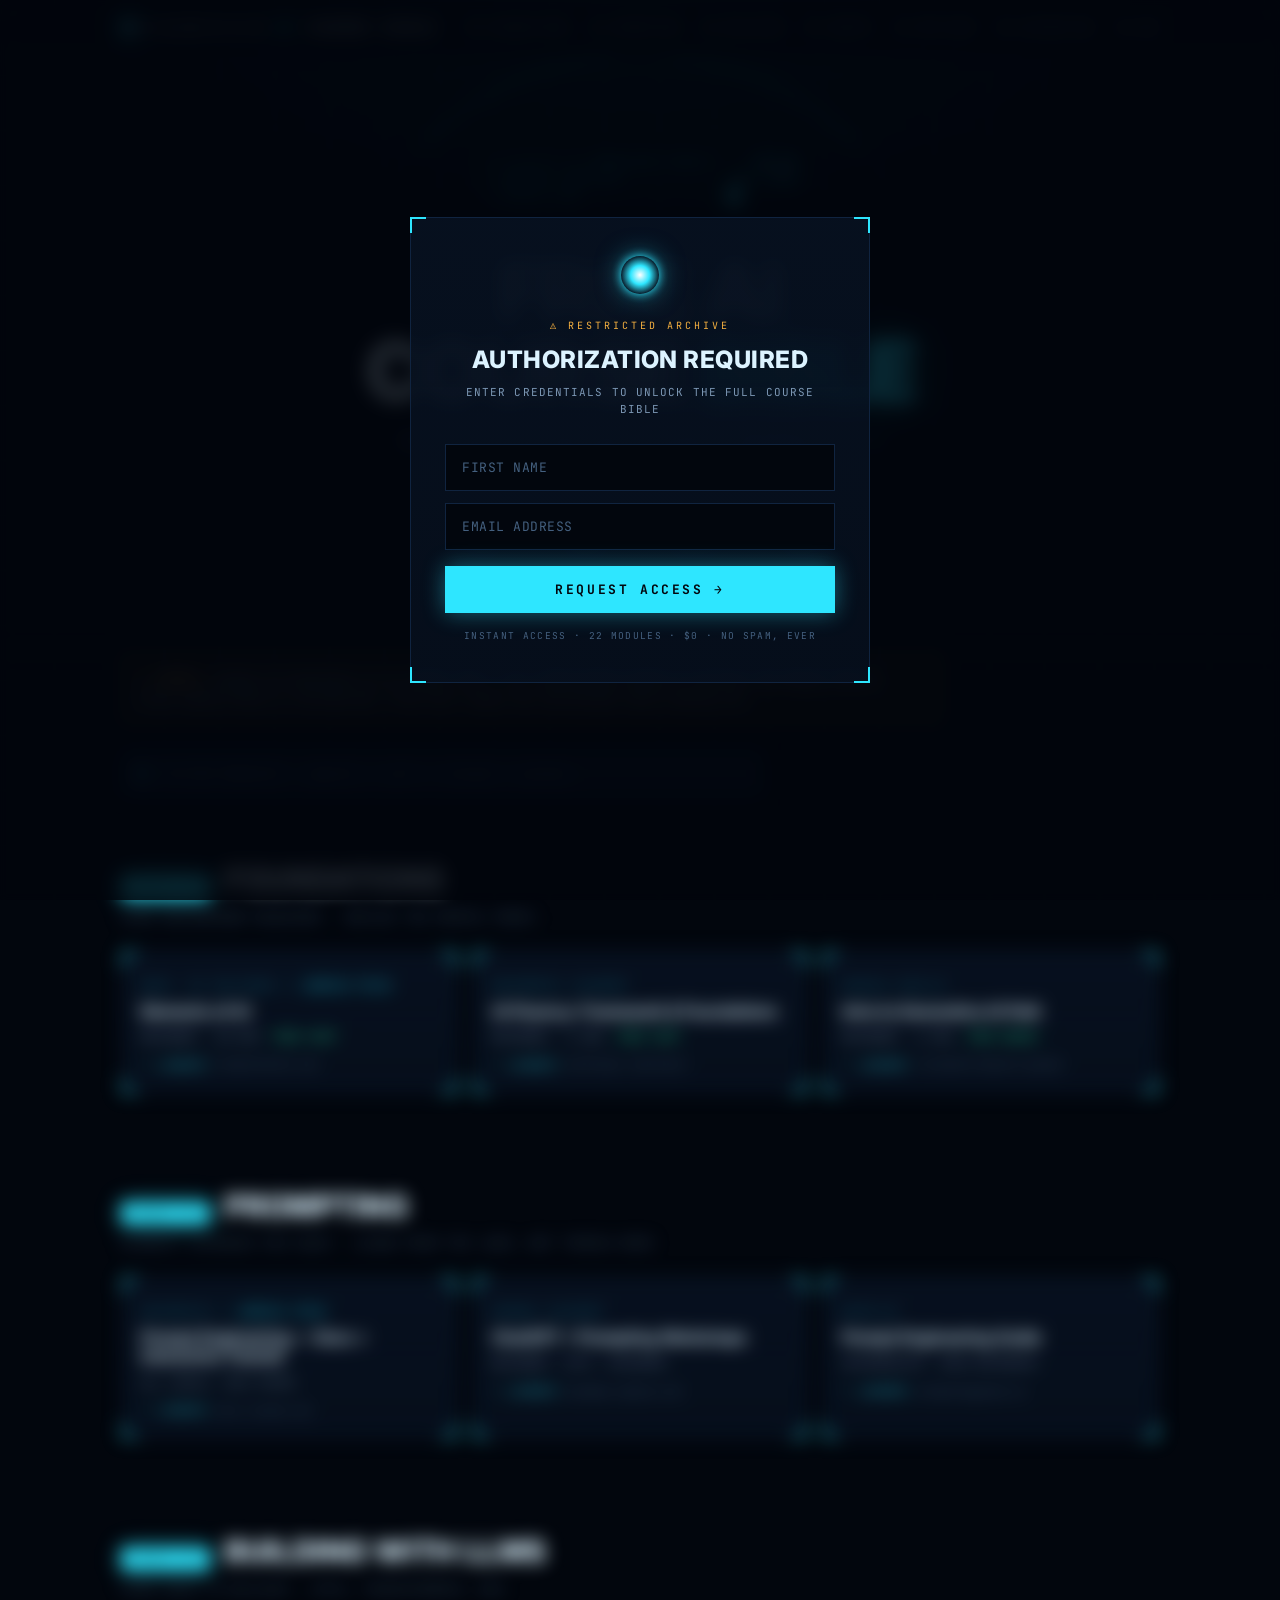
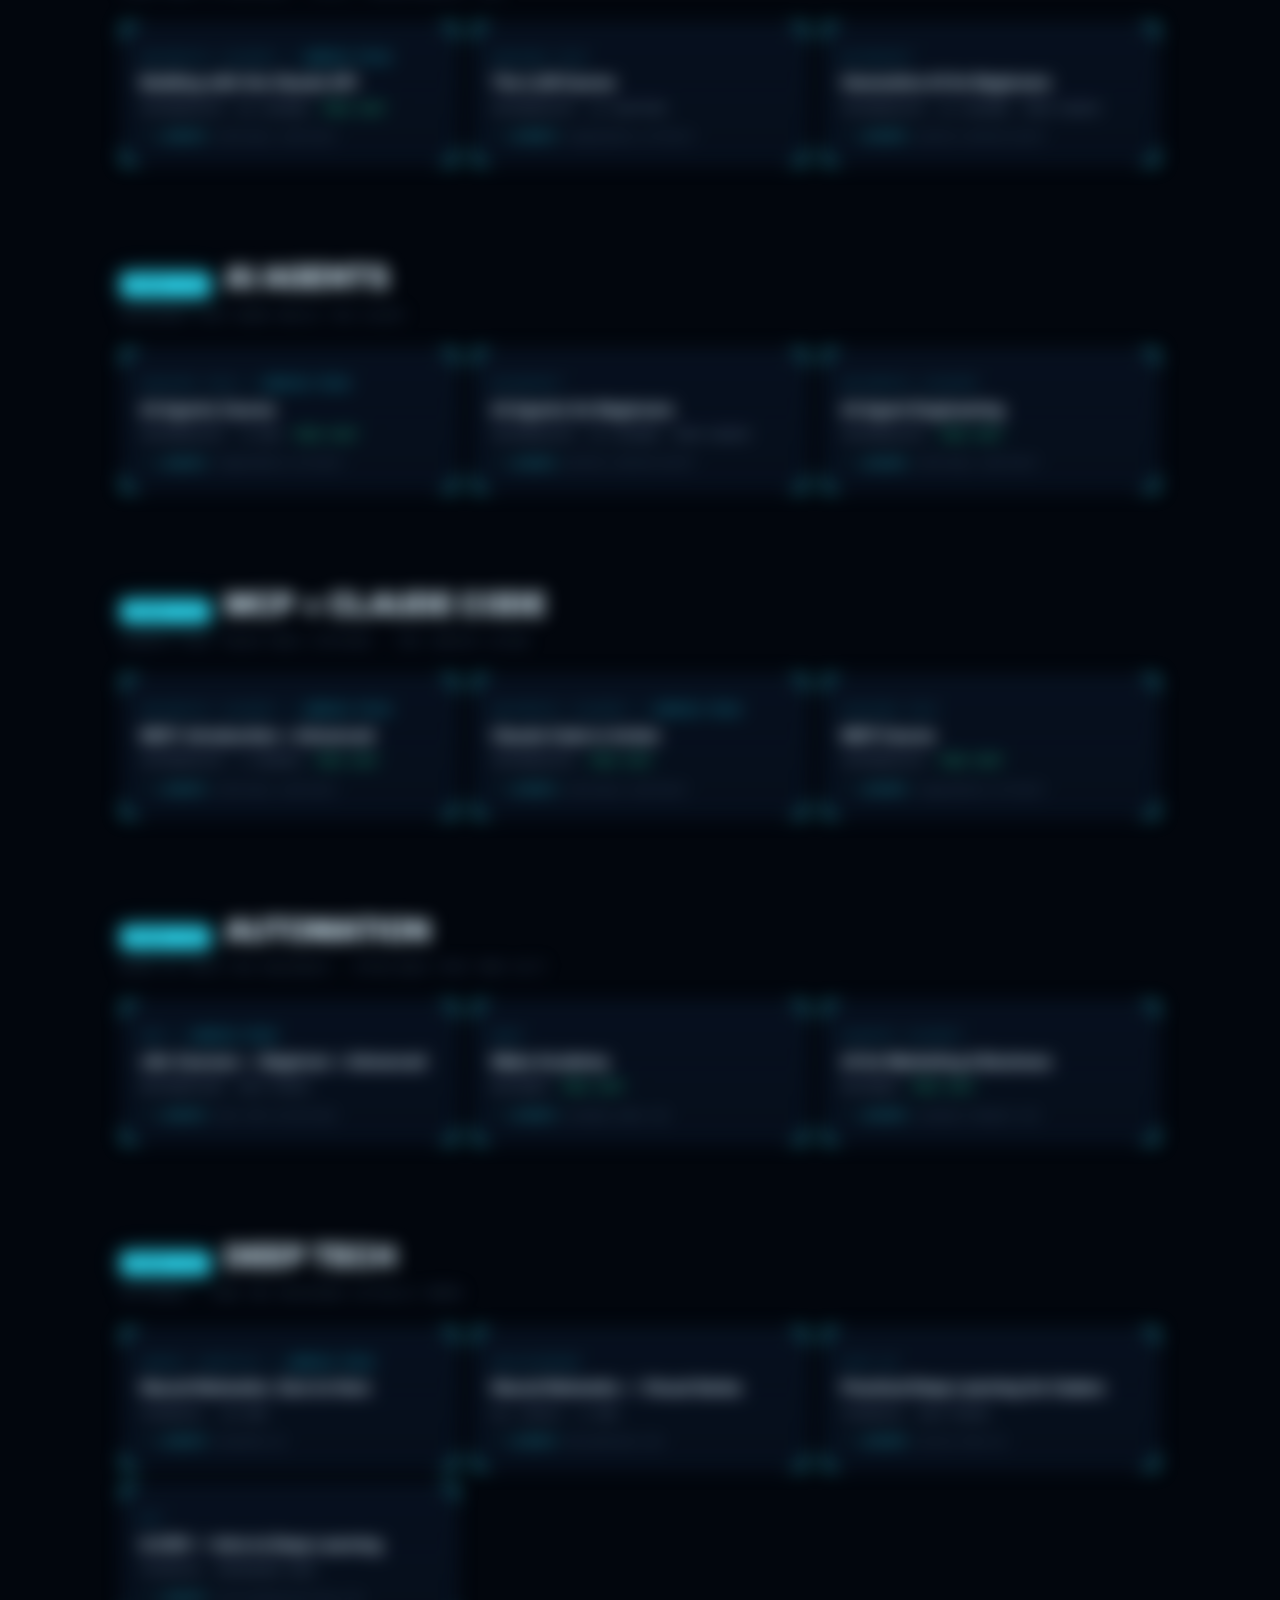
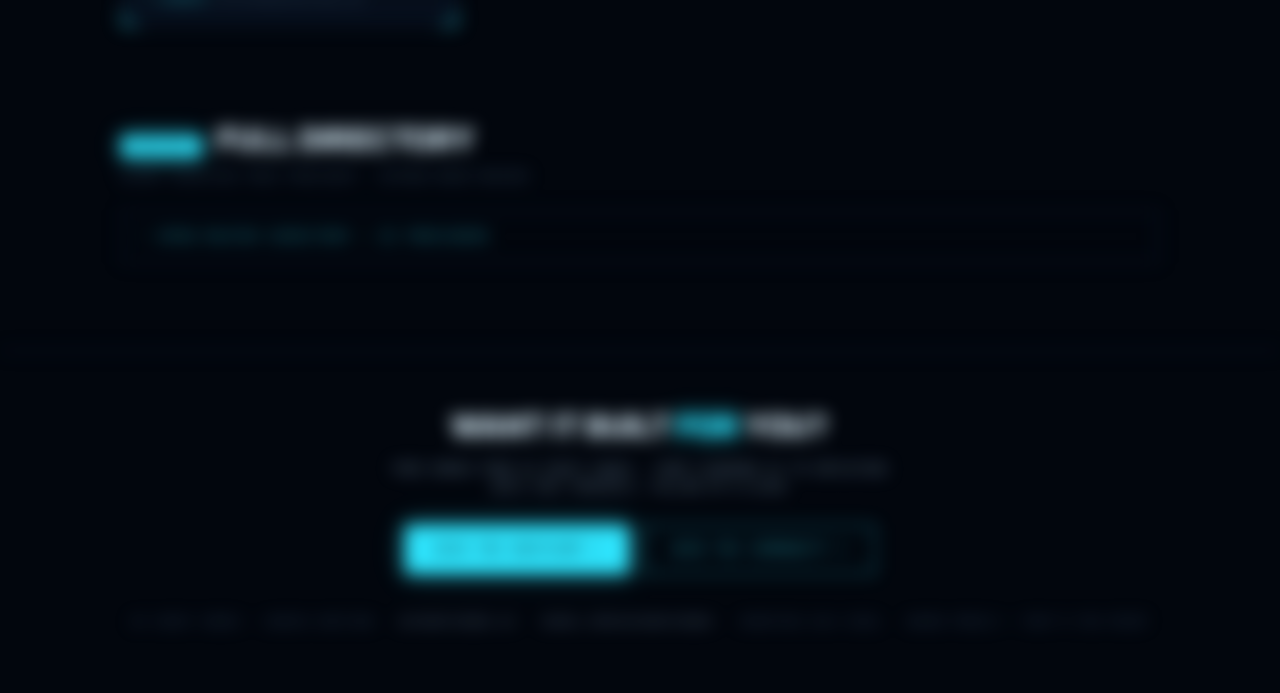
==== docs/aicoursebible/index.html @ 6d1a1df3 "Serve AI Course Bible at xcerebro.ai/aicoursebible" ====
<!DOCTYPE html>
<html lang="en">
<head>
<meta charset="UTF-8">
<meta name="viewport" content="width=device-width, initial-scale=1.0">
<title>JARVIS // The Free AI Course Bible</title>
<meta name="description" content="Every free AI course worth taking, verified July 2026. Sequenced from zero to autonomous agents.">
<link rel="preconnect" href="https://fonts.googleapis.com">
<link rel="preconnect" href="https://fonts.gstatic.com" crossorigin>
<link href="https://fonts.googleapis.com/css2?family=Inter:wght@500;700;800&family=JetBrains+Mono:wght@400;500;700&display=swap" rel="stylesheet">
<style>
:root{
  --void:#02060D;
  --panel:#071120;
  --line:#102440;
  --cyan:#2EE6FF;
  --cyan-dim:#1595B0;
  --ice:#DCF3FF;
  --dim:#7C97B4;
  --faint:#44607F;
  --amber:#F5B040;
  --cert:#3AE8A4;
}
*{margin:0;padding:0;box-sizing:border-box}
html{scroll-behavior:smooth;scroll-padding-top:70px}
body{background:var(--void);color:var(--ice);font-family:'JetBrains Mono',monospace;line-height:1.55;-webkit-font-smoothing:antialiased;overflow-x:hidden}
::selection{background:rgba(46,230,255,.3)}
a{color:var(--cyan);text-decoration:none}
.sans{font-family:'Inter',sans-serif}

/* ── atmosphere: grid + scanlines + vignette ── */
body::before{content:"";position:fixed;inset:0;z-index:0;pointer-events:none;
  background:
    radial-gradient(ellipse 70% 45% at 50% 0%, rgba(46,230,255,.07), transparent 65%),
    repeating-linear-gradient(0deg, transparent 0 54px, rgba(46,230,255,.03) 54px 55px),
    repeating-linear-gradient(90deg, transparent 0 54px, rgba(46,230,255,.03) 54px 55px);}
body::after{content:"";position:fixed;inset:0;z-index:60;pointer-events:none;
  background:repeating-linear-gradient(0deg, rgba(0,0,0,.11) 0 1px, transparent 1px 3px);
  mix-blend-mode:multiply}
.wrap{position:relative;z-index:1;max-width:1080px;margin:0 auto;padding:0 22px}

/* ── nav ── */
nav{position:sticky;top:0;z-index:50;background:rgba(2,6,13,.88);backdrop-filter:blur(10px);border-bottom:1px solid var(--line)}
.nav-inner{max-width:1080px;margin:0 auto;padding:13px 22px;display:flex;align-items:center;gap:18px}
.logo{font-size:13px;font-weight:700;letter-spacing:.22em;white-space:nowrap}
.logo b{color:var(--cyan);text-shadow:0 0 12px rgba(46,230,255,.8)}
.reactor-mini{display:inline-block;width:13px;height:13px;border-radius:50%;margin-right:10px;vertical-align:-2px;
  background:radial-gradient(circle, #fff 0%, var(--cyan) 35%, transparent 72%);
  box-shadow:0 0 10px var(--cyan), 0 0 26px rgba(46,230,255,.5);animation:breathe 2.6s ease-in-out infinite}
@keyframes breathe{0%,100%{opacity:1;transform:scale(1)}50%{opacity:.55;transform:scale(.86)}}
.nav-links{display:flex;gap:2px;margin-left:auto;overflow-x:auto;scrollbar-width:none}
.nav-links::-webkit-scrollbar{display:none}
.nav-links a{font-size:10px;letter-spacing:.14em;color:var(--dim);padding:7px 10px;white-space:nowrap;transition:.15s}
.nav-links a:hover{color:var(--cyan);text-shadow:0 0 10px rgba(46,230,255,.7)}

/* ── hero with reactor HUD ── */
header{position:relative;padding:96px 0 72px;text-align:center;border-bottom:1px solid var(--line);overflow:hidden}
.reactor{position:absolute;left:50%;top:52%;transform:translate(-50%,-50%);width:min(620px,130vw);aspect-ratio:1;pointer-events:none;opacity:.5}
.ring{position:absolute;inset:0;border-radius:50%}
.r1{border:1px solid rgba(46,230,255,.35);animation:spin 24s linear infinite}
.r1::before{content:"";position:absolute;inset:-1px;border-radius:50%;border:1px solid transparent;border-top-color:var(--cyan);filter:drop-shadow(0 0 6px var(--cyan))}
.r2{inset:9%;border:1px dashed rgba(46,230,255,.3);animation:spin 40s linear infinite reverse}
.r3{inset:20%;border:1px solid rgba(46,230,255,.16);animation:spin 60s linear infinite}
.r3::before{content:"";position:absolute;inset:-1px;border-radius:50%;border:1px solid transparent;border-bottom-color:rgba(46,230,255,.7);border-left-color:rgba(46,230,255,.4)}
.r4{inset:33%;background:
  repeating-conic-gradient(rgba(46,230,255,.22) 0deg 3deg, transparent 3deg 14deg);
  -webkit-mask:radial-gradient(circle, transparent 62%, #000 63%, #000 100%);
  mask:radial-gradient(circle, transparent 62%, #000 63%, #000 100%);
  border-radius:50%;animation:spin 18s linear infinite reverse}
.core{position:absolute;inset:44%;border-radius:50%;
  background:radial-gradient(circle, rgba(255,255,255,.9) 0%, rgba(46,230,255,.55) 40%, transparent 70%);
  filter:blur(2px);animation:breathe 2.6s ease-in-out infinite}
@keyframes spin{to{transform:rotate(360deg)}}
.hero-content{position:relative;z-index:2}
.boot{display:inline-block;text-align:left;font-size:11.5px;letter-spacing:.06em;color:var(--cyan-dim);min-height:72px;margin-bottom:26px}
.boot .ok{color:var(--cert)}
.boot .hi{color:var(--cyan)}
.cursor{display:inline-block;width:8px;height:14px;background:var(--cyan);vertical-align:-2px;animation:blink 1s steps(1) infinite;box-shadow:0 0 8px var(--cyan)}
@keyframes blink{50%{opacity:0}}
h1{font-family:'Inter',sans-serif;font-size:clamp(40px,7.5vw,80px);font-weight:800;letter-spacing:-.02em;line-height:1;text-transform:uppercase}
h1 .hl{color:var(--cyan);text-shadow:0 0 18px rgba(46,230,255,.75), 0 0 60px rgba(46,230,255,.35)}
.sub{font-size:12.5px;letter-spacing:.1em;color:var(--dim);max-width:560px;margin:20px auto 0;text-transform:uppercase}
.hud-stats{display:flex;justify-content:center;gap:0;margin-top:40px;flex-wrap:wrap}
.hstat{padding:10px 26px;border-left:1px solid var(--line);text-align:center}
.hstat:first-child{border-left:none}
.hstat .n{font-size:22px;font-weight:700;color:var(--cyan);text-shadow:0 0 14px rgba(46,230,255,.6)}
.hstat .l{font-size:9px;letter-spacing:.24em;color:var(--faint)}

/* ── corner-bracket HUD frame utility ── */
.hud{position:relative;background:linear-gradient(180deg, rgba(7,17,32,.92), rgba(7,17,32,.75));border:1px solid var(--line)}
.hud::before,.hud::after,.hud .c::before,.hud .c::after{content:"";position:absolute;width:14px;height:14px;border-color:var(--cyan);border-style:solid;transition:.2s}
.hud::before{top:-1px;left:-1px;border-width:2px 0 0 2px}
.hud::after{top:-1px;right:-1px;border-width:2px 2px 0 0}
.hud .c::before{bottom:-1px;left:-1px;border-width:0 0 2px 2px}
.hud .c::after{bottom:-1px;right:-1px;border-width:0 2px 2px 0}
.hud:hover::before,.hud:hover::after,.hud:hover .c::before,.hud:hover .c::after{width:22px;height:22px;filter:drop-shadow(0 0 5px var(--cyan))}

/* ── sections ── */
section{padding:60px 0 4px}
.sec-head{display:flex;align-items:baseline;gap:16px;margin-bottom:6px;flex-wrap:wrap}
.ph-tag{font-size:10px;letter-spacing:.24em;color:var(--void);background:var(--cyan);padding:3px 10px;font-weight:700;box-shadow:0 0 16px rgba(46,230,255,.5)}
h2{font-family:'Inter',sans-serif;font-size:clamp(22px,3.2vw,30px);font-weight:800;letter-spacing:.02em;text-transform:uppercase}
.sec-line{font-size:11px;letter-spacing:.12em;color:var(--faint);text-transform:uppercase;margin-bottom:26px}

/* ── cards ── */
.grid{display:grid;grid-template-columns:repeat(auto-fill,minmax(310px,1fr));gap:16px;margin-bottom:26px}
.card{padding:18px;display:flex;flex-direction:column;gap:8px;transition:transform .15s}
.card:hover{transform:translateY(-3px)}
.provider{font-size:9.5px;letter-spacing:.22em;color:var(--cyan-dim);text-transform:uppercase}
.card h3{font-family:'Inter',sans-serif;font-size:15.5px;font-weight:700;line-height:1.25}
.meta{font-size:10px;letter-spacing:.1em;color:var(--dim);display:flex;gap:14px;flex-wrap:wrap}
.meta .cert{color:var(--cert);text-shadow:0 0 10px rgba(58,232,164,.4)}
.go{font-size:11px;letter-spacing:.12em;margin-top:4px;display:inline-flex;gap:8px;align-items:center}
.go::before{content:"▸"}
.go::after{content:attr(data-url);color:var(--faint);letter-spacing:.04em;font-size:10px}
.pick .provider::after{content:"— JARVIS PICK";color:var(--cyan);margin-left:8px;text-shadow:0 0 10px rgba(46,230,255,.7)}

/* ── alert ── */
.alert{border:1px solid rgba(245,176,64,.4);background:rgba(245,176,64,.05);padding:14px 18px;margin:6px 0 4px;font-size:12px;color:var(--dim);max-width:820px}
.alert b{color:var(--amber);letter-spacing:.14em}

/* ── search ── */
.search{margin:28px 0 0;position:relative;max-width:640px}
.search input{width:100%;background:var(--panel);border:1px solid var(--line);padding:13px 16px 13px 40px;color:var(--ice);font-family:inherit;font-size:12.5px;outline:none;letter-spacing:.04em}
.search input:focus{border-color:var(--cyan);box-shadow:0 0 18px rgba(46,230,255,.2)}
.search input::placeholder{color:var(--faint)}
.search::before{content:">";position:absolute;left:15px;top:50%;transform:translateY(-50%);color:var(--cyan);font-weight:700;text-shadow:0 0 8px var(--cyan)}
.no-match{display:none;font-size:11px;color:var(--faint);padding:14px 2px;letter-spacing:.1em}

/* ── directory ── */
details{border:1px solid var(--line);margin-bottom:28px}
summary{cursor:pointer;padding:16px 18px;font-size:11px;letter-spacing:.2em;color:var(--cyan);list-style:none;text-transform:uppercase}
summary::before{content:"▸ ";transition:.15s}
details[open] summary::before{content:"▾ "}
summary:hover{background:rgba(46,230,255,.05)}
.dir{width:100%;border-collapse:collapse;font-size:12px}
.dir th{font-size:9px;letter-spacing:.2em;text-transform:uppercase;color:var(--faint);text-align:left;padding:10px 16px;border-top:1px solid var(--line);border-bottom:1px solid var(--line)}
.dir td{padding:9px 16px;border-bottom:1px solid rgba(16,36,64,.6);vertical-align:top;color:var(--dim)}
.dir td:first-child{color:var(--ice);white-space:nowrap}
.dir td a{font-size:11px}
.dir .free{color:var(--cert)}
.table-scroll{overflow-x:auto}

/* ── footer ── */
footer{border-top:1px solid var(--line);margin-top:56px;padding:52px 0 64px;text-align:center}
.cta h2{margin-bottom:10px}
.cta p{font-size:12px;letter-spacing:.08em;color:var(--dim);max-width:520px;margin:0 auto 28px;text-transform:uppercase}
.btns{display:flex;gap:14px;justify-content:center;flex-wrap:wrap}
.btn{font-size:12px;letter-spacing:.16em;padding:14px 26px;border:1px solid var(--cyan);color:var(--cyan);transition:.15s;text-transform:uppercase}
.btn:hover{box-shadow:0 0 22px rgba(46,230,255,.45);background:rgba(46,230,255,.08)}
.btn.solid{background:var(--cyan);color:var(--void);font-weight:700;box-shadow:0 0 22px rgba(46,230,255,.35)}
.foot-meta{margin-top:40px;font-size:10px;letter-spacing:.18em;color:var(--faint);display:flex;gap:10px 26px;justify-content:center;flex-wrap:wrap;text-transform:uppercase}
.foot-meta a{color:var(--dim)}

@media (max-width:640px){header{padding:64px 0 52px}.hstat{padding:8px 16px}}
@media (prefers-reduced-motion:reduce){*{animation:none!important;transition:none!important}html{scroll-behavior:auto}.boot{min-height:0}}

/* ── access gate ── */
body.locked{overflow:hidden}
body.locked #main-content{filter:blur(9px);pointer-events:none;user-select:none}
#gate{position:fixed;inset:0;z-index:100;display:none;align-items:center;justify-content:center;padding:22px;
  background:rgba(2,6,13,.82);backdrop-filter:blur(4px)}
body.locked #gate{display:flex}
.gate-panel{position:relative;width:100%;max-width:460px;padding:38px 34px;text-align:center}
.gate-panel .reactor-mini{width:38px;height:38px;margin:0 0 18px}
.gate-kicker{font-size:10px;letter-spacing:.3em;color:var(--amber);margin-bottom:8px}
.gate-panel h2{margin-bottom:6px}
.gate-sub{font-size:11px;letter-spacing:.1em;color:var(--dim);text-transform:uppercase;margin-bottom:26px}
.gate-panel input{width:100%;background:var(--void);border:1px solid var(--line);padding:14px 16px;color:var(--ice);font-family:inherit;font-size:13px;letter-spacing:.04em;outline:none;margin-bottom:12px;transition:.15s}
.gate-panel input:focus{border-color:var(--cyan);box-shadow:0 0 16px rgba(46,230,255,.2)}
.gate-panel input::placeholder{color:var(--faint)}
.gate-panel input.err{border-color:var(--amber)}
.gate-btn{width:100%;background:var(--cyan);color:var(--void);border:none;cursor:pointer;font-family:inherit;font-weight:700;font-size:13px;letter-spacing:.2em;padding:15px;text-transform:uppercase;box-shadow:0 0 22px rgba(46,230,255,.4);transition:.15s;margin-top:4px}
.gate-btn:hover{box-shadow:0 0 34px rgba(46,230,255,.65)}
.gate-btn:disabled{opacity:.55;cursor:wait}
.gate-fine{font-size:9.5px;letter-spacing:.14em;color:var(--faint);margin-top:16px;text-transform:uppercase}
.gate-granted{display:none;font-size:13px;letter-spacing:.24em;color:var(--cert);text-shadow:0 0 14px rgba(58,232,164,.6);padding:24px 0 8px}
</style>
</head>
<body>

<div id="gate" role="dialog" aria-modal="true" aria-labelledby="gate-title">
  <div class="gate-panel hud"><span class="c"></span>
    <span class="reactor-mini"></span>
    <div class="gate-kicker">⚠ RESTRICTED ARCHIVE</div>
    <h2 id="gate-title" class="sans" style="font-family:'Inter',sans-serif;font-size:24px;font-weight:800;text-transform:uppercase">Authorization Required</h2>
    <p class="gate-sub">Enter credentials to unlock the full course bible</p>
    <div id="gate-form">
      <input type="text" id="g-name" placeholder="FIRST NAME" autocomplete="given-name" aria-label="First name">
      <input type="email" id="g-email" placeholder="EMAIL ADDRESS" autocomplete="email" aria-label="Email address">
      <button class="gate-btn" id="g-btn" type="button">Request Access →</button>
      <p class="gate-fine">Instant access · 22 modules · $0 · No spam, ever</p>
    </div>
    <div class="gate-granted" id="g-granted">✓ ACCESS GRANTED</div>
  </div>
</div>

<div id="main-content">

<nav>
  <div class="nav-inner">
    <div class="logo"><span class="reactor-mini"></span>J.A.R.V.I.S <b>//</b> COURSE BIBLE</div>
    <div class="nav-links">
      <a href="#p0">00 FOUNDATIONS</a>
      <a href="#p1">01 PROMPTING</a>
      <a href="#p2">02 BUILDING</a>
      <a href="#p3">03 AGENTS</a>
      <a href="#p4">04 MCP+CODE</a>
      <a href="#p5">05 AUTOMATION</a>
      <a href="#p6">06 DEEP TECH</a>
      <a href="#dir">DIRECTORY</a>
    </div>
  </div>
</nav>

<header>
  <div class="reactor" aria-hidden="true">
    <div class="ring r1"></div>
    <div class="ring r2"></div>
    <div class="ring r3"></div>
    <div class="ring r4"></div>
    <div class="core"></div>
  </div>
  <div class="wrap hero-content">
    <div class="boot" id="boot" aria-live="polite"></div>
    <h1>Free AI<br>Course <span class="hl">Bible</span></h1>
    <p class="sub">Every free AI course worth taking · sequenced zero → autonomous agents · verified July 2026</p>
    <div class="hud-stats">
      <div class="hstat"><div class="n">07</div><div class="l">PHASES</div></div>
      <div class="hstat"><div class="n">22</div><div class="l">MODULES</div></div>
      <div class="hstat"><div class="n">12+</div><div class="l">FREE CERTS</div></div>
      <div class="hstat"><div class="n">$0</div><div class="l">COST</div></div>
    </div>
  </div>
</header>

<div class="wrap">
<div class="alert"><b>⚠ INTEL:</b> Google AI Essentials is no longer free — it's subscription-gated on Coursera and Google Skills. Every module below is verified $0. "Free cert" means the certificate costs nothing too.</div>
<div class="search"><input type="text" id="q" placeholder="FILTER MODULES — agents / cert / claude / python" aria-label="Filter courses"></div>
<p class="no-match" id="nomatch">NO MODULES MATCH QUERY.</p>
</div>

<div class="wrap">

<section id="p0">
  <div class="sec-head"><span class="ph-tag">PHASE 00</span><h2>Foundations</h2></div>
  <p class="sec-line">Zero background required · builds the mental model</p>
  <div class="grid">
    <article class="card hud pick"><span class="c"></span>
      <div class="provider">Univ. of Helsinki</div><h3>Elements of AI</h3>
      <div class="meta"><span>BEGINNER</span><span>~30 HRS</span><span class="cert">FREE CERT</span></div>
      <a class="go" href="https://www.elementsofai.com" target="_blank" rel="noopener" data-url="elementsofai.com">LAUNCH</a>
    </article>
    <article class="card hud"><span class="c"></span>
      <div class="provider">Anthropic Academy</div><h3>AI Fluency: Framework &amp; Foundations</h3>
      <div class="meta"><span>BEGINNER</span><span>~4 HRS</span><span class="cert">FREE CERT</span></div>
      <a class="go" href="https://www.anthropic.com/learn" target="_blank" rel="noopener" data-url="anthropic.com/learn">LAUNCH</a>
    </article>
    <article class="card hud"><span class="c"></span>
      <div class="provider">Google Skills</div><h3>Intro to Generative AI Path</h3>
      <div class="meta"><span>BEGINNER</span><span>~2 HRS</span><span class="cert">FREE BADGE</span></div>
      <a class="go" href="https://www.cloudskillsboost.google/paths/118" target="_blank" rel="noopener" data-url="cloudskillsboost.google">LAUNCH</a>
    </article>
  </div>
</section>

<section id="p1">
  <div class="sec-head"><span class="ph-tag">PHASE 01</span><h2>Prompting</h2></div>
  <p class="sec-line">Highest leverage per hour · learn from the labs, not thread bros</p>
  <div class="grid">
    <article class="card hud pick"><span class="c"></span>
      <div class="provider">Anthropic</div><h3>Prompt Engineering — Docs + Interactive Tutorial</h3>
      <div class="meta"><span>ALL LEVELS</span><span>SELF-PACED</span></div>
      <a class="go" href="https://docs.claude.com/en/docs/build-with-claude/prompt-engineering/overview" target="_blank" rel="noopener" data-url="docs.claude.com">LAUNCH</a>
    </article>
    <article class="card hud"><span class="c"></span>
      <div class="provider">OpenAI Academy</div><h3>ChatGPT + Prompting Workshops</h3>
      <div class="meta"><span>BEGINNER</span><span>LIVE + RECORDED</span></div>
      <a class="go" href="https://academy.openai.com" target="_blank" rel="noopener" data-url="academy.openai.com">LAUNCH</a>
    </article>
    <article class="card hud"><span class="c"></span>
      <div class="provider">DAIR.AI</div><h3>Prompt Engineering Guide</h3>
      <div class="meta"><span>INTERMEDIATE</span><span>OPEN REFERENCE</span></div>
      <a class="go" href="https://www.promptingguide.ai" target="_blank" rel="noopener" data-url="promptingguide.ai">LAUNCH</a>
    </article>
  </div>
</section>

<section id="p2">
  <div class="sec-head"><span class="ph-tag">PHASE 02</span><h2>Building with LLMs</h2></div>
  <p class="sec-line">From user to builder · APIs, transformers, RAG</p>
  <div class="grid">
    <article class="card hud pick"><span class="c"></span>
      <div class="provider">Anthropic Academy</div><h3>Building with the Claude API</h3>
      <div class="meta"><span>INTERMEDIATE</span><span>84 LESSONS</span><span class="cert">FREE CERT</span></div>
      <a class="go" href="https://www.anthropic.com/learn" target="_blank" rel="noopener" data-url="anthropic.com/learn">LAUNCH</a>
    </article>
    <article class="card hud"><span class="c"></span>
      <div class="provider">Hugging Face</div><h3>The LLM Course</h3>
      <div class="meta"><span>INTERMEDIATE</span><span>12 CHAPTERS</span></div>
      <a class="go" href="https://huggingface.co/learn/llm-course" target="_blank" rel="noopener" data-url="huggingface.co/learn">LAUNCH</a>
    </article>
    <article class="card hud"><span class="c"></span>
      <div class="provider">Microsoft</div><h3>Generative AI for Beginners</h3>
      <div class="meta"><span>INTERMEDIATE</span><span>21 LESSONS</span><span>OPEN SOURCE</span></div>
      <a class="go" href="https://github.com/microsoft/generative-ai-for-beginners" target="_blank" rel="noopener" data-url="github.com/microsoft">LAUNCH</a>
    </article>
  </div>
</section>

<section id="p3">
  <div class="sec-head"><span class="ph-tag">PHASE 03</span><h2>AI Agents</h2></div>
  <p class="sec-line">Machines that work while you sleep</p>
  <div class="grid">
    <article class="card hud pick"><span class="c"></span>
      <div class="provider">Hugging Face</div><h3>AI Agents Course</h3>
      <div class="meta"><span>INTERMEDIATE</span><span>~8 HRS</span><span class="cert">FREE CERT</span></div>
      <a class="go" href="https://huggingface.co/learn/agents-course" target="_blank" rel="noopener" data-url="huggingface.co/learn">LAUNCH</a>
    </article>
    <article class="card hud"><span class="c"></span>
      <div class="provider">Microsoft</div><h3>AI Agents for Beginners</h3>
      <div class="meta"><span>INTERMEDIATE</span><span>15 LESSONS</span><span>OPEN SOURCE</span></div>
      <a class="go" href="https://github.com/microsoft/ai-agents-for-beginners" target="_blank" rel="noopener" data-url="github.com/microsoft">LAUNCH</a>
    </article>
    <article class="card hud"><span class="c"></span>
      <div class="provider">Anthropic Academy</div><h3>AI Agent Engineering</h3>
      <div class="meta"><span>INTERMEDIATE</span><span class="cert">FREE CERT</span></div>
      <a class="go" href="https://www.anthropic.com/learn" target="_blank" rel="noopener" data-url="anthropic.com/learn">LAUNCH</a>
    </article>
  </div>
</section>

<section id="p4">
  <div class="sec-head"><span class="ph-tag">PHASE 04</span><h2>MCP + Claude Code</h2></div>
  <p class="sec-line">Agents that touch real systems · the JARVIS layer</p>
  <div class="grid">
    <article class="card hud pick"><span class="c"></span>
      <div class="provider">Anthropic Academy</div><h3>MCP: Introduction + Advanced</h3>
      <div class="meta"><span>INTERMEDIATE</span><span>2 COURSES</span><span class="cert">FREE CERT</span></div>
      <a class="go" href="https://www.anthropic.com/learn" target="_blank" rel="noopener" data-url="anthropic.com/learn">LAUNCH</a>
    </article>
    <article class="card hud pick"><span class="c"></span>
      <div class="provider">Anthropic Academy</div><h3>Claude Code in Action</h3>
      <div class="meta"><span>INTERMEDIATE</span><span class="cert">FREE CERT</span></div>
      <a class="go" href="https://www.anthropic.com/learn" target="_blank" rel="noopener" data-url="anthropic.com/learn">LAUNCH</a>
    </article>
    <article class="card hud"><span class="c"></span>
      <div class="provider">Hugging Face</div><h3>MCP Course</h3>
      <div class="meta"><span>INTERMEDIATE</span><span class="cert">FREE CERT</span></div>
      <a class="go" href="https://huggingface.co/learn/mcp-course" target="_blank" rel="noopener" data-url="huggingface.co/learn">LAUNCH</a>
    </article>
  </div>
</section>

<section id="p5">
  <div class="sec-head"><span class="ph-tag">PHASE 05</span><h2>Automation</h2></div>
  <p class="sec-line">Wire AI into the business · pipelines that run 24/7</p>
  <div class="grid">
    <article class="card hud pick"><span class="c"></span>
      <div class="provider">n8n</div><h3>n8n Courses — Beginner + Advanced</h3>
      <div class="meta"><span>BEGINNER→ADV</span><span>SELF-PACED</span></div>
      <a class="go" href="https://docs.n8n.io/courses/" target="_blank" rel="noopener" data-url="docs.n8n.io/courses">LAUNCH</a>
    </article>
    <article class="card hud"><span class="c"></span>
      <div class="provider">Make</div><h3>Make Academy</h3>
      <div class="meta"><span>BEGINNER</span><span class="cert">FREE CERT</span></div>
      <a class="go" href="https://academy.make.com" target="_blank" rel="noopener" data-url="academy.make.com">LAUNCH</a>
    </article>
    <article class="card hud"><span class="c"></span>
      <div class="provider">HubSpot Academy</div><h3>AI for Marketing &amp; Business</h3>
      <div class="meta"><span>BEGINNER</span><span class="cert">FREE CERT</span></div>
      <a class="go" href="https://academy.hubspot.com" target="_blank" rel="noopener" data-url="academy.hubspot.com">LAUNCH</a>
    </article>
  </div>
</section>

<section id="p6">
  <div class="sec-head"><span class="ph-tag">PHASE 06</span><h2>Deep Tech</h2></div>
  <p class="sec-line">Optional · how the machines actually work</p>
  <div class="grid">
    <article class="card hud pick"><span class="c"></span>
      <div class="provider">Andrej Karpathy</div><h3>Neural Networks: Zero to Hero</h3>
      <div class="meta"><span>TECHNICAL</span><span>~12 HRS</span></div>
      <a class="go" href="https://karpathy.ai/zero-to-hero.html" target="_blank" rel="noopener" data-url="karpathy.ai">LAUNCH</a>
    </article>
    <article class="card hud"><span class="c"></span>
      <div class="provider">3Blue1Brown</div><h3>Neural Networks — Visual Series</h3>
      <div class="meta"><span>ALL LEVELS</span><span>~4 HRS</span></div>
      <a class="go" href="https://www.3blue1brown.com/topics/neural-networks" target="_blank" rel="noopener" data-url="3blue1brown.com">LAUNCH</a>
    </article>
    <article class="card hud"><span class="c"></span>
      <div class="provider">fast.ai</div><h3>Practical Deep Learning for Coders</h3>
      <div class="meta"><span>TECHNICAL</span><span>SELF-PACED</span></div>
      <a class="go" href="https://course.fast.ai" target="_blank" rel="noopener" data-url="course.fast.ai">LAUNCH</a>
    </article>
    <article class="card hud"><span class="c"></span>
      <div class="provider">MIT</div><h3>6.S191 — Intro to Deep Learning</h3>
      <div class="meta"><span>TECHNICAL</span><span>REFRESHED 2026</span></div>
      <a class="go" href="https://introtodeeplearning.com" target="_blank" rel="noopener" data-url="introtodeeplearning.com">LAUNCH</a>
    </article>
  </div>
</section>

<section id="dir">
  <div class="sec-head"><span class="ph-tag">ARCHIVE</span><h2>Full Directory</h2></div>
  <p class="sec-line">Every verified free provider · expand when needed</p>
  <details>
    <summary>Open master directory — 23 providers</summary>
    <div class="table-scroll">
    <table class="dir">
      <thead><tr><th>Provider</th><th>URL</th><th>What's free</th><th>Certs</th></tr></thead>
      <tbody>
        <tr><td>Anthropic Academy</td><td><a href="https://www.anthropic.com/learn" target="_blank" rel="noopener">anthropic.com/learn</a></td><td>16 courses — Claude, API, MCP, Claude Code, agents, fluency</td><td class="free">FREE</td></tr>
        <tr><td>Hugging Face</td><td><a href="https://huggingface.co/learn" target="_blank" rel="noopener">huggingface.co/learn</a></td><td>Entire catalog — LLM, agents, MCP, diffusion, RL, vision</td><td class="free">FREE</td></tr>
        <tr><td>OpenAI Academy</td><td><a href="https://academy.openai.com" target="_blank" rel="noopener">academy.openai.com</a></td><td>Live workshops, recorded sessions, API + agents</td><td>2026 pilot</td></tr>
        <tr><td>Microsoft</td><td><a href="https://github.com/microsoft/generative-ai-for-beginners" target="_blank" rel="noopener">github.com/microsoft</a></td><td>AI / Gen AI / ML / Agents "for Beginners" curricula</td><td>—</td></tr>
        <tr><td>Google Skills</td><td><a href="https://www.cloudskillsboost.google" target="_blank" rel="noopener">cloudskillsboost.google</a></td><td>Intro Gen AI path + ML Crash Course (Essentials now paid)</td><td class="free">BADGES</td></tr>
        <tr><td>Google ML Crash Course</td><td><a href="https://developers.google.com/machine-learning/crash-course" target="_blank" rel="noopener">developers.google.com</a></td><td>Full ~15 hr practical ML course</td><td>—</td></tr>
        <tr><td>DeepLearning.AI</td><td><a href="https://www.deeplearning.ai/short-courses/" target="_blank" rel="noopener">deeplearning.ai</a></td><td>124 short courses free to watch; Coursera free-audit</td><td>Paid</td></tr>
        <tr><td>Elements of AI</td><td><a href="https://www.elementsofai.com" target="_blank" rel="noopener">elementsofai.com</a></td><td>Both courses end-to-end, no code</td><td class="free">FREE</td></tr>
        <tr><td>IBM SkillsBuild</td><td><a href="https://skillsbuild.org" target="_blank" rel="noopener">skillsbuild.org</a></td><td>AI fundamentals, ethics, gen AI</td><td class="free">FREE</td></tr>
        <tr><td>NVIDIA DLI</td><td><a href="https://learn.nvidia.com" target="_blank" rel="noopener">learn.nvidia.com</a></td><td>Free self-paced GPU / gen AI / agentic tracks</td><td class="free">FREE</td></tr>
        <tr><td>AWS Skill Builder</td><td><a href="https://skillbuilder.aws" target="_blank" rel="noopener">skillbuilder.aws</a></td><td>600+ free courses incl. Bedrock + gen AI</td><td class="free">BADGES</td></tr>
        <tr><td>Kaggle Learn</td><td><a href="https://www.kaggle.com/learn" target="_blank" rel="noopener">kaggle.com/learn</a></td><td>All micro-courses, in-browser</td><td class="free">FREE</td></tr>
        <tr><td>fast.ai</td><td><a href="https://course.fast.ai" target="_blank" rel="noopener">course.fast.ai</a></td><td>Full course + book</td><td>—</td></tr>
        <tr><td>MIT 6.S191</td><td><a href="https://introtodeeplearning.com" target="_blank" rel="noopener">introtodeeplearning.com</a></td><td>All lectures + labs, refreshed yearly</td><td>—</td></tr>
        <tr><td>Harvard CS50 AI</td><td><a href="https://cs50.harvard.edu/ai/" target="_blank" rel="noopener">cs50.harvard.edu/ai</a></td><td>Full course free audit via edX</td><td>Paid</td></tr>
        <tr><td>Stanford Online</td><td><a href="https://www.youtube.com/@stanfordonline" target="_blank" rel="noopener">youtube.com/@stanfordonline</a></td><td>CS229, CS224N, CS230 full lectures</td><td>—</td></tr>
        <tr><td>Karpathy</td><td><a href="https://karpathy.ai/zero-to-hero.html" target="_blank" rel="noopener">karpathy.ai</a></td><td>Complete Zero to Hero series</td><td>—</td></tr>
        <tr><td>3Blue1Brown</td><td><a href="https://www.3blue1brown.com/topics/neural-networks" target="_blank" rel="noopener">3blue1brown.com</a></td><td>Neural net + transformer visual series</td><td>—</td></tr>
        <tr><td>n8n</td><td><a href="https://docs.n8n.io/courses/" target="_blank" rel="noopener">docs.n8n.io/courses</a></td><td>Beginner + advanced automation</td><td>—</td></tr>
        <tr><td>Make Academy</td><td><a href="https://academy.make.com" target="_blank" rel="noopener">academy.make.com</a></td><td>Full certification path</td><td class="free">FREE</td></tr>
        <tr><td>Zapier Learn</td><td><a href="https://learn.zapier.com" target="_blank" rel="noopener">learn.zapier.com</a></td><td>All automation + AI courses</td><td>—</td></tr>
        <tr><td>HubSpot Academy</td><td><a href="https://academy.hubspot.com" target="_blank" rel="noopener">academy.hubspot.com</a></td><td>AI for marketing / sales / business</td><td class="free">FREE</td></tr>
        <tr><td>Pinecone</td><td><a href="https://www.pinecone.io/learn/" target="_blank" rel="noopener">pinecone.io/learn</a></td><td>Vector DB + RAG learning center</td><td>—</td></tr>
      </tbody>
    </table>
    </div>
  </details>
</section>

</div>

<footer>
  <div class="wrap cta">
    <h2>Want it built <span style="color:var(--cyan);text-shadow:0 0 16px rgba(46,230,255,.7)">for</span> you?</h2>
    <p>Free bonus from AI Cheat Codes · From learning AI to deploying bots that prospect, follow up &amp; close</p>
    <div class="btns">
      <a class="btn solid" href="https://aicheatcodes.ai" target="_blank" rel="noopener">Join the Bootcamp →</a>
      <a class="btn" href="https://www.skool.com/aicheatcodes" target="_blank" rel="noopener">Join the Community →</a>
    </div>
    <div class="foot-meta">
      <span>AI Cheat Codes · JARVIS Edition</span>
      <a href="https://aicheatcodes.ai" target="_blank" rel="noopener">aicheatcodes.ai</a>
      <a href="https://www.skool.com/aicheatcodes" target="_blank" rel="noopener">skool.com/aicheatcodes</a>
      <span>Verified July 2026</span>
      <span>Share freely — that's the point</span>
    </div>
  </div>
</footer>

</div><!-- /main-content -->

<script>
/* ═══ ACCESS GATE ═══
   1. Paste your GHL inbound-webhook URL below (Automation → Workflow → Inbound Webhook trigger).
   2. Handle contact upsert + tagging inside the GHL workflow. */
var GHL_WEBHOOK_URL = "https://services.leadconnectorhq.com/hooks/zsODNuiVWJqICpsgxCNF/webhook-trigger/f1bd7963-48ae-439b-8f0e-c51a6172403f";

(function(){
  var KEY='jarvis_bible_access';
  var unlocked=false;
  try{unlocked=localStorage.getItem(KEY)==='1'}catch(e){}
  if(!unlocked){document.body.classList.add('locked');}

  var btn=document.getElementById('g-btn'),
      nameEl=document.getElementById('g-name'),
      emailEl=document.getElementById('g-email'),
      form=document.getElementById('gate-form'),
      granted=document.getElementById('g-granted');

  function grant(){
    try{localStorage.setItem(KEY,'1')}catch(e){}
    form.style.display='none';
    granted.style.display='block';
    setTimeout(function(){document.body.classList.remove('locked')},900);
  }

  function submit(){
    var name=nameEl.value.trim(), email=emailEl.value.trim();
    var okEmail=/^[^\s@]+@[^\s@]+\.[^\s@]+$/.test(email);
    nameEl.classList.toggle('err',!name);
    emailEl.classList.toggle('err',!okEmail);
    if(!name||!okEmail) return;
    btn.disabled=true; btn.textContent='TRANSMITTING…';
    var payload=JSON.stringify({
      first_name:name,
      email:email,
      source:'ai-course-bible',
      page:location.href,
      timestamp:new Date().toISOString()
    });
    fetch(GHL_WEBHOOK_URL,{
      method:'POST',
      headers:{'Content-Type':'application/json'},
      body:payload,
      keepalive:true
    }).catch(function(){}).finally(grant);
  }

  btn.addEventListener('click',submit);
  emailEl.addEventListener('keydown',function(e){if(e.key==='Enter')submit()});
})();
</script>

<script>
(function(){
  /* boot typewriter */
  var lines=[
    '<span class="ok">✓</span> J.A.R.V.I.S KNOWLEDGE MODULE ... <span class="hi">ONLINE</span>',
    '<span class="ok">✓</span> SOURCES VERIFIED ............ <span class="hi">JULY 2026</span>',
    '<span class="ok">✓</span> ACCESS COST ................. <span class="hi">$0.00</span>'
  ];
  var boot=document.getElementById('boot'),
      rm=window.matchMedia('(prefers-reduced-motion: reduce)').matches;
  if(rm){boot.innerHTML=lines.join('<br>');}
  else{
    var li=0,ci=0,plain=lines.map(function(l){return l.replace(/<[^>]+>/g,'')}),out=[];
    (function type(){
      if(li>=lines.length){boot.innerHTML=out.join('<br>')+'<br><span class="cursor"></span>';return;}
      ci++;
      var cur=plain[li].slice(0,ci);
      boot.innerHTML=out.concat([cur]).join('<br>')+' <span class="cursor"></span>';
      if(ci>=plain[li].length){out.push(lines[li]);li++;ci=0;setTimeout(type,180);}
      else setTimeout(type,14);
    })();
  }
  /* filter */
  var q=document.getElementById('q'),cards=[].slice.call(document.querySelectorAll('.card')),
      secs=[].slice.call(document.querySelectorAll('section[id^="p"]')),nm=document.getElementById('nomatch');
  q.addEventListener('input',function(){
    var t=q.value.trim().toLowerCase(),shown=0;
    cards.forEach(function(c){
      var hit=!t||c.textContent.toLowerCase().indexOf(t)>-1;
      c.style.display=hit?'':'none'; if(hit)shown++;
    });
    secs.forEach(function(s){
      var vis=[].slice.call(s.querySelectorAll('.card')).some(function(c){return c.style.display!=='none'});
      s.style.display=vis?'':'none';
    });
    nm.style.display=shown?'none':'block';
  });
})();
</script>

</body>
</html>
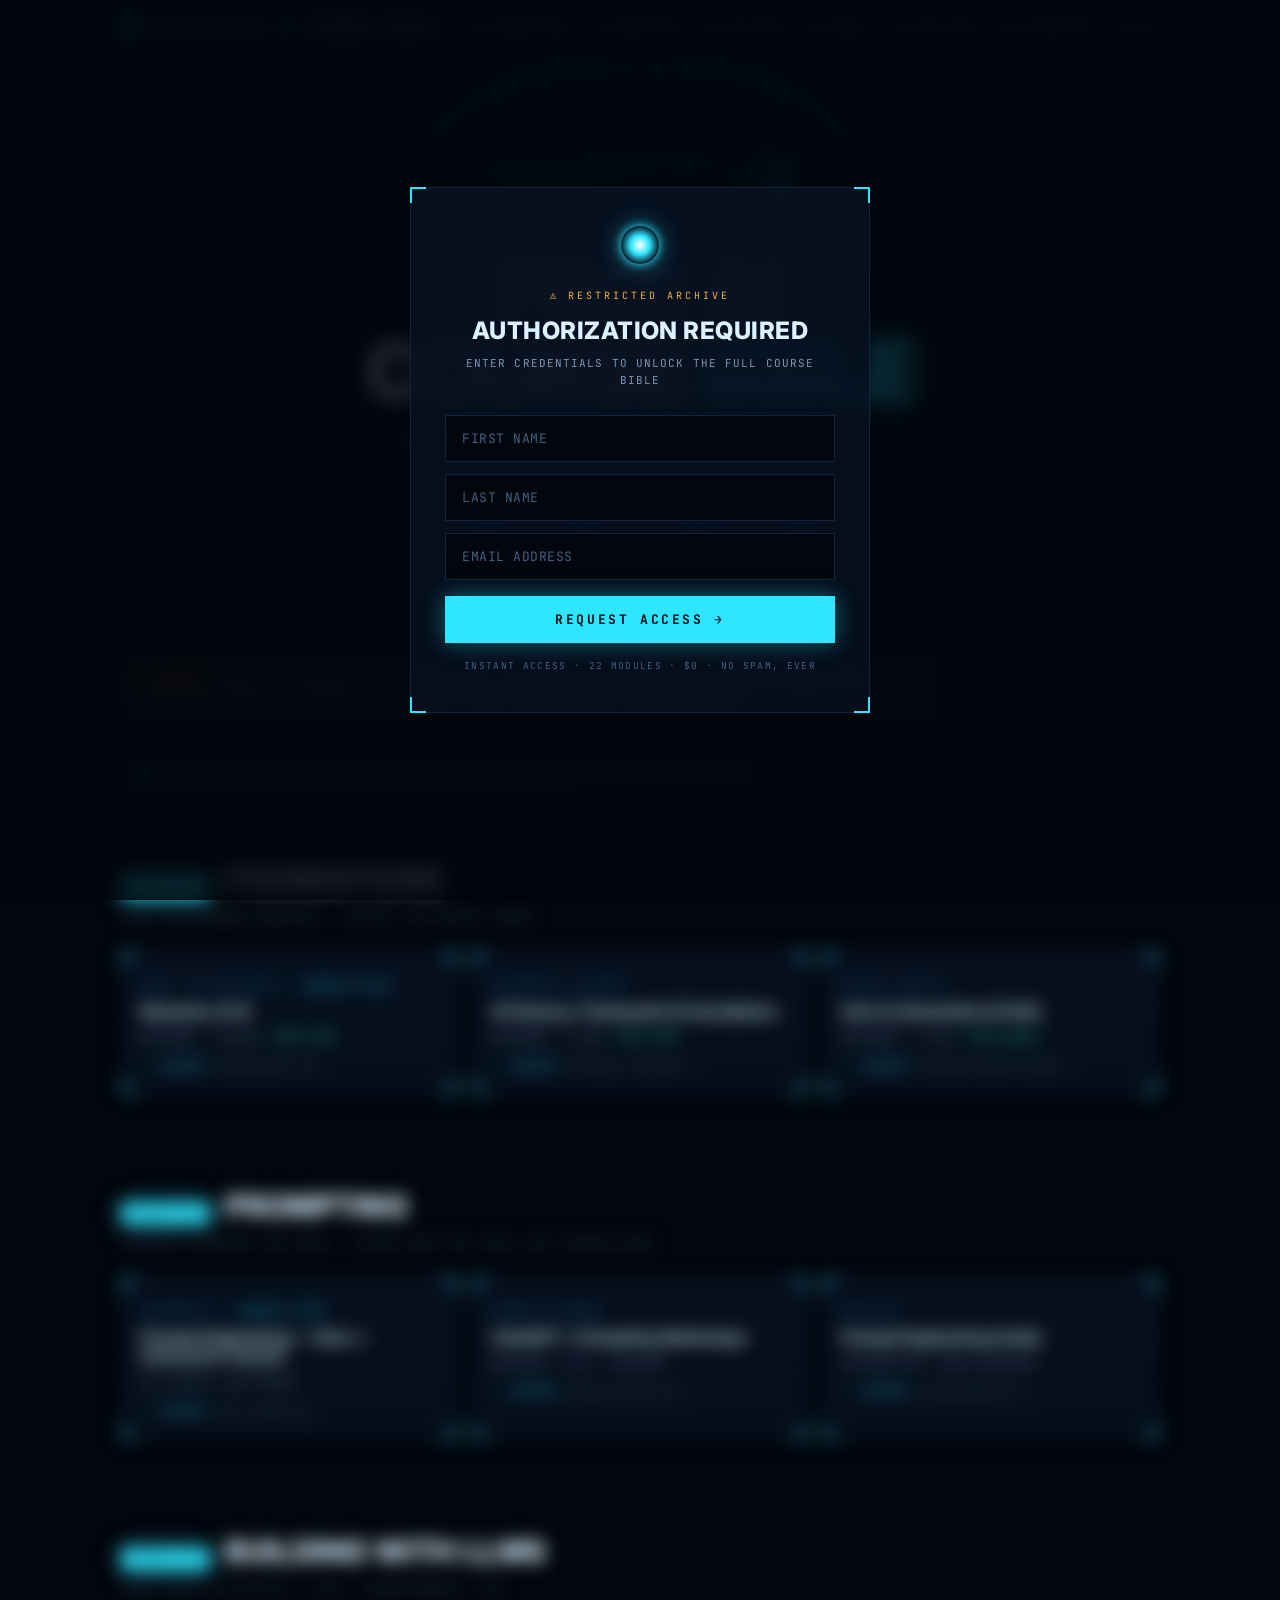
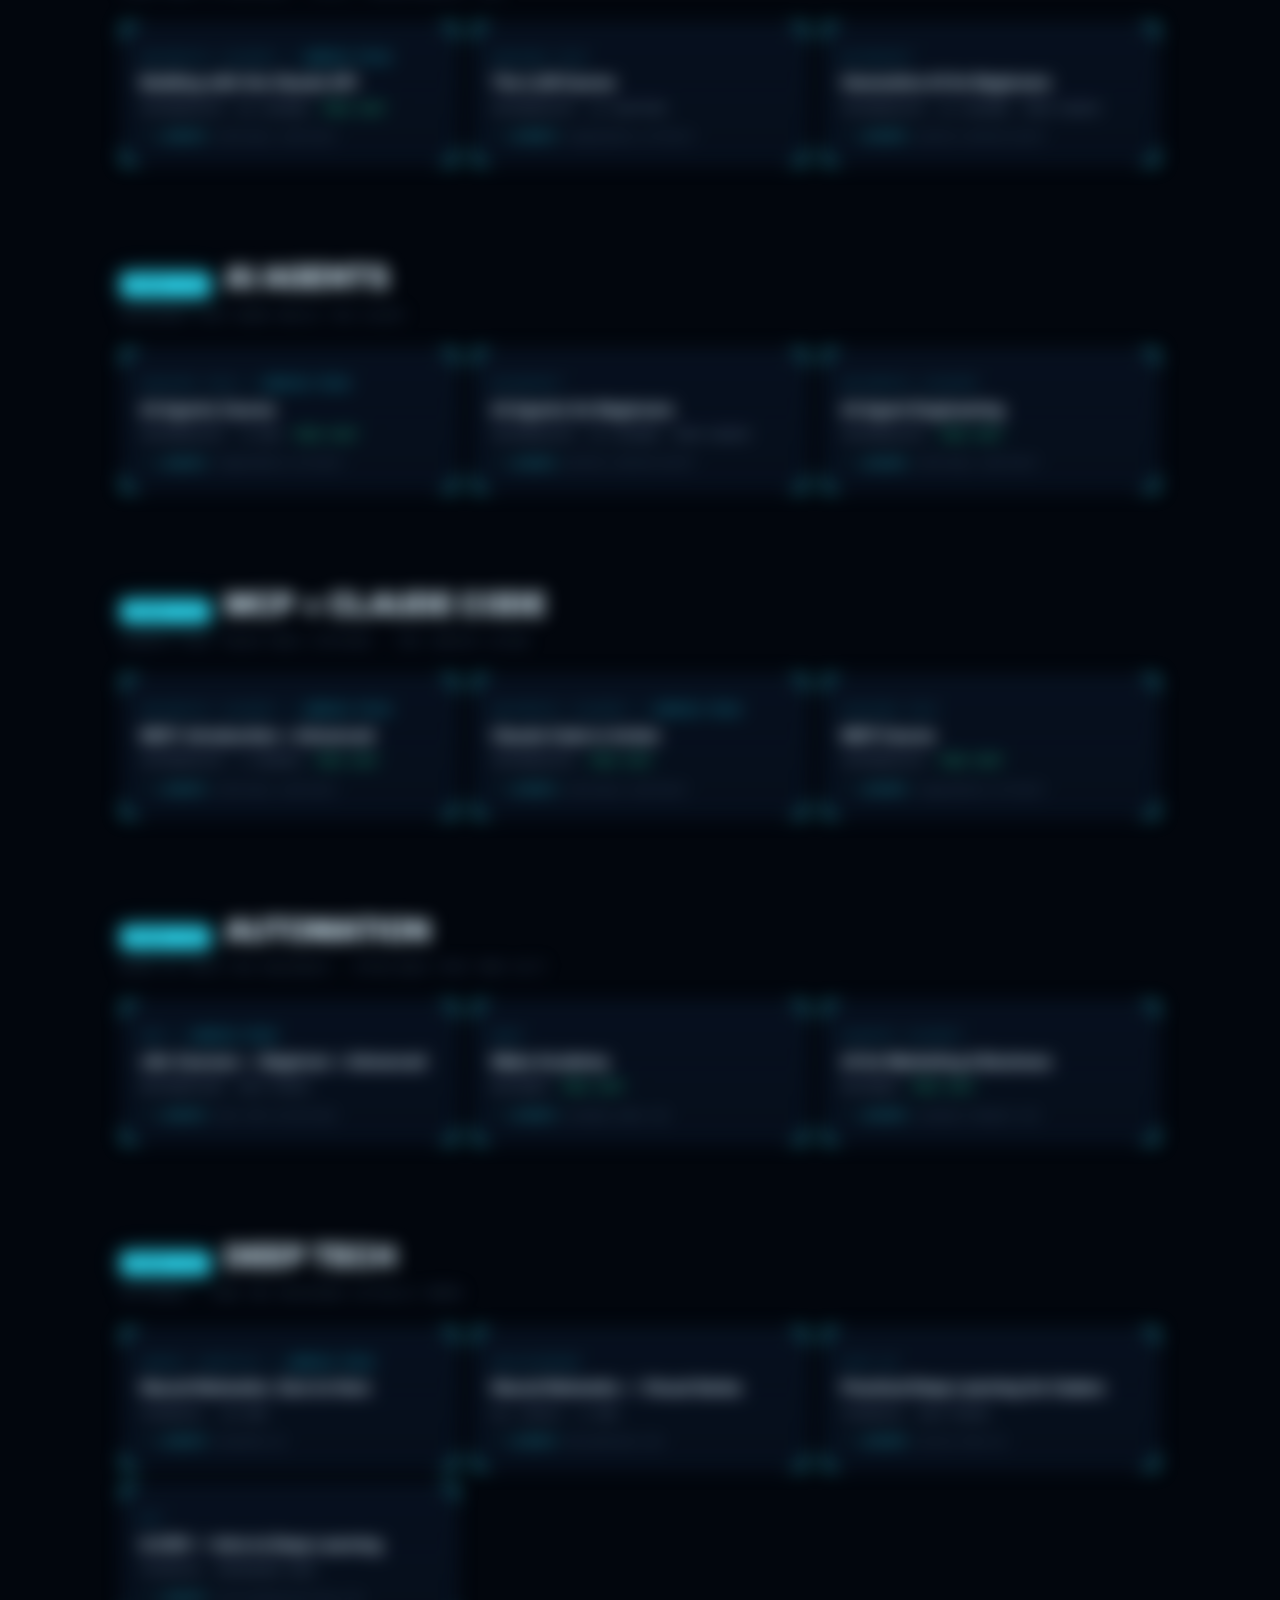
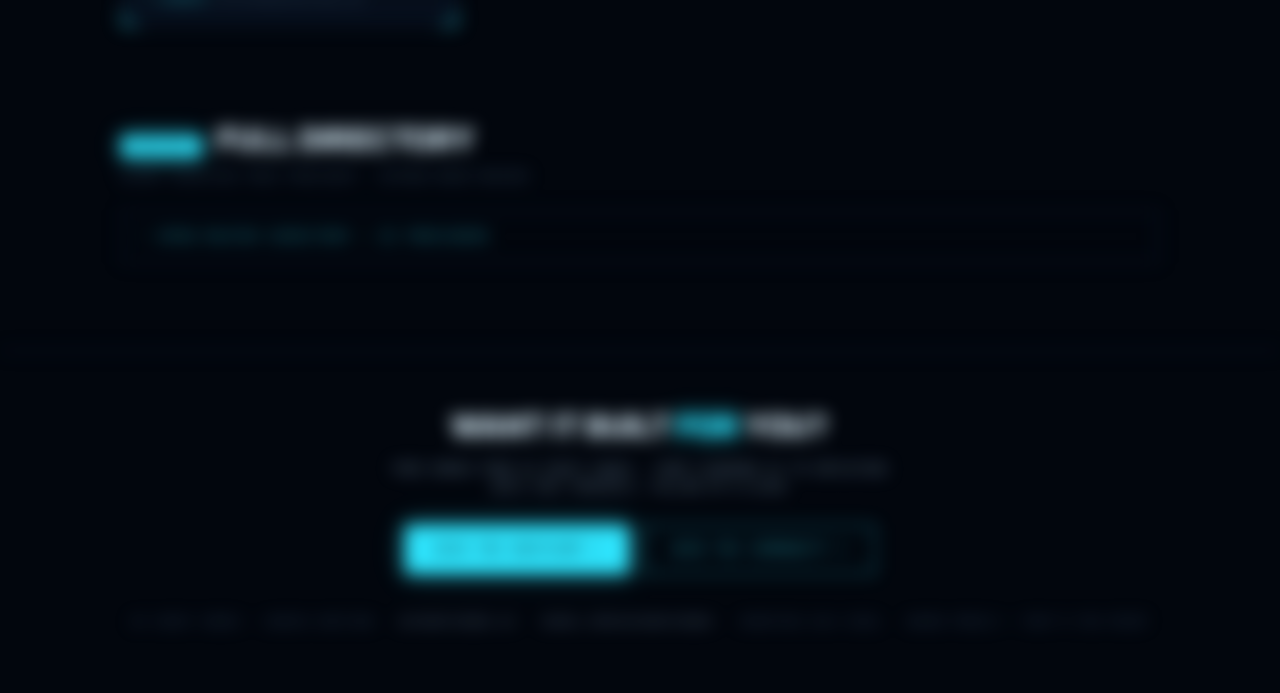
==== commit 41210011: "Gate: add last name field" ====
--- a/docs/aicoursebible/index.html
+++ b/docs/aicoursebible/index.html
@@ -187,6 +187,7 @@
     <p class="gate-sub">Enter credentials to unlock the full course bible</p>
     <div id="gate-form">
       <input type="text" id="g-name" placeholder="FIRST NAME" autocomplete="given-name" aria-label="First name">
+      <input type="text" id="g-lname" placeholder="LAST NAME" autocomplete="family-name" aria-label="Last name">
       <input type="email" id="g-email" placeholder="EMAIL ADDRESS" autocomplete="email" aria-label="Email address">
       <button class="gate-btn" id="g-btn" type="button">Request Access →</button>
       <p class="gate-fine">Instant access · 22 modules · $0 · No spam, ever</p>
@@ -475,6 +476,7 @@
 
   var btn=document.getElementById('g-btn'),
       nameEl=document.getElementById('g-name'),
+      lnameEl=document.getElementById('g-lname'),
       emailEl=document.getElementById('g-email'),
       form=document.getElementById('gate-form'),
       granted=document.getElementById('g-granted');
@@ -487,14 +489,16 @@
   }
 
   function submit(){
-    var name=nameEl.value.trim(), email=emailEl.value.trim();
+    var name=nameEl.value.trim(), lname=lnameEl.value.trim(), email=emailEl.value.trim();
     var okEmail=/^[^\s@]+@[^\s@]+\.[^\s@]+$/.test(email);
     nameEl.classList.toggle('err',!name);
+    lnameEl.classList.toggle('err',!lname);
     emailEl.classList.toggle('err',!okEmail);
-    if(!name||!okEmail) return;
+    if(!name||!lname||!okEmail) return;
     btn.disabled=true; btn.textContent='TRANSMITTING…';
     var payload=JSON.stringify({
       first_name:name,
+      last_name:lname,
       email:email,
       source:'ai-course-bible',
       page:location.href,
